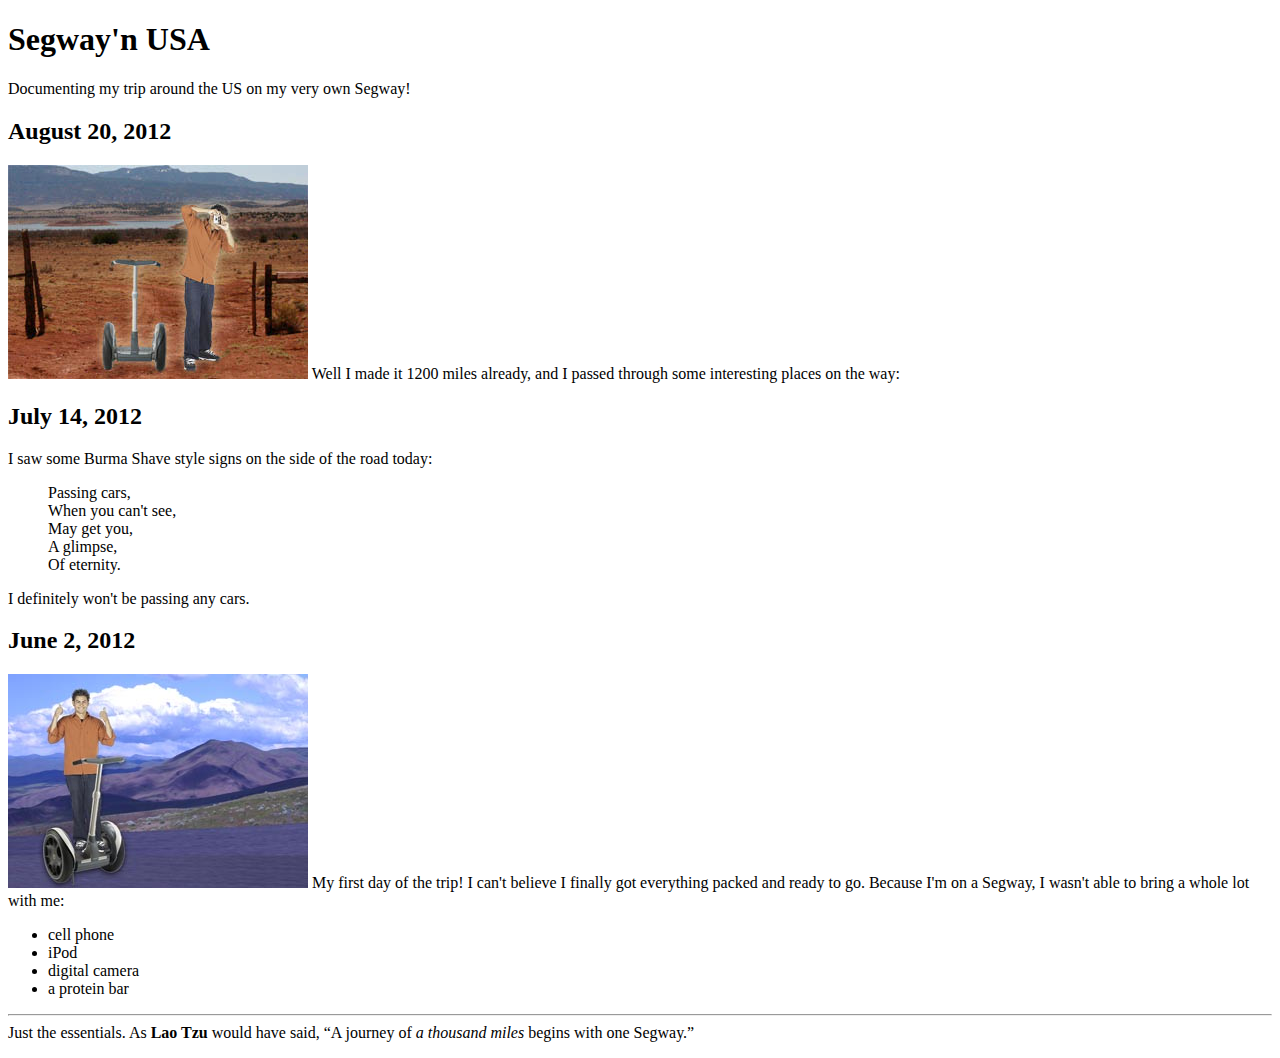
==== index.html @ dbd6b758 "zz" ====
<!DOCTYPE html>
<html lang="en">
<head>
	<meta charset="UTF-8">
	<title>My Trip Around the USA on a Segway</title>
</head>
<body>

<!-- h1+p -->
<!--
<h1></h1>
<p></p>
-->
<!-- (h2+p)*3 -->
<!--
<h2></h2>
<p></p>
<h2></h2>
<p></p>
<h2></h2>
<p></p>
-->

<h1>Segway'n USA</h1>
<p>Documenting my trip around the US on my very own Segway!</p>
  
  <h2>August 20, 2012</h2>
    <p>
    <img src="images/segway2.jpg">
    Well I made it 1200 miles already, and I passed through some interesting places on the way: 
    
    <!-- ul>li*6 -->
      

    </p>
    
   <h2>July 14, 2012</h2>
   <p>
    I saw some Burma Shave style signs on the side of the road today: 
    <blockquote>Passing cars,<br>
     When you can't see, <br>
     May get you, <br>
     A glimpse, <br>
     Of eternity.</blockquote>
    I definitely won't be passing any cars.
    </p>
    
   <h2>June 2, 2012</h2>
   <p>
    <img src="images/segway1.jpg">
    My first day of the trip! I can't believe I finally got everything packed and ready to go. Because I'm on a Segway, I wasn't able to bring a whole lot with me: 
    <ul>
      <li>cell phone</li>
      <li>iPod</li>
      <li>digital camera</li>
      <li>a protein bar</li>
    </ul>
    <hr>
    Just the essentials. As <strong>Lao Tzu</strong> would have said, <q>A journey of <em>a thousand miles</em> begins with one Segway.</q>
    </p>

</body>
</html>
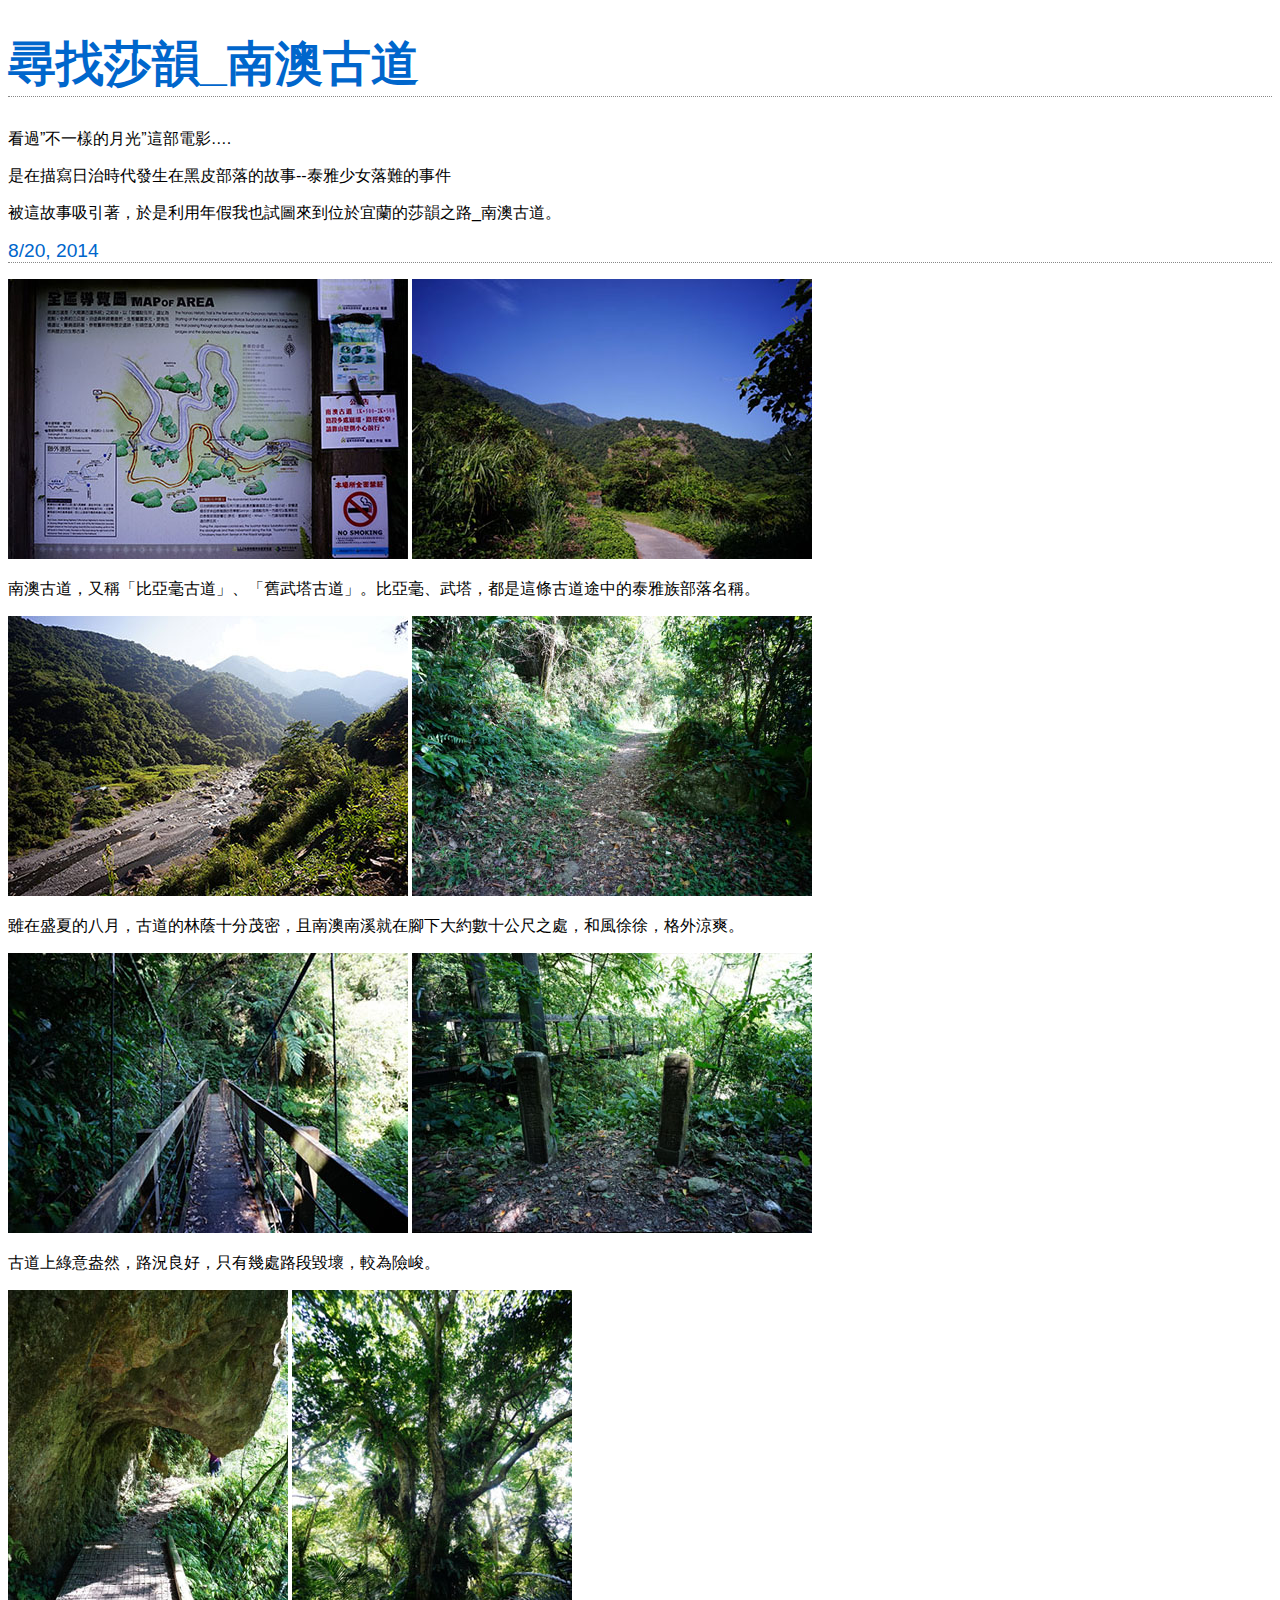
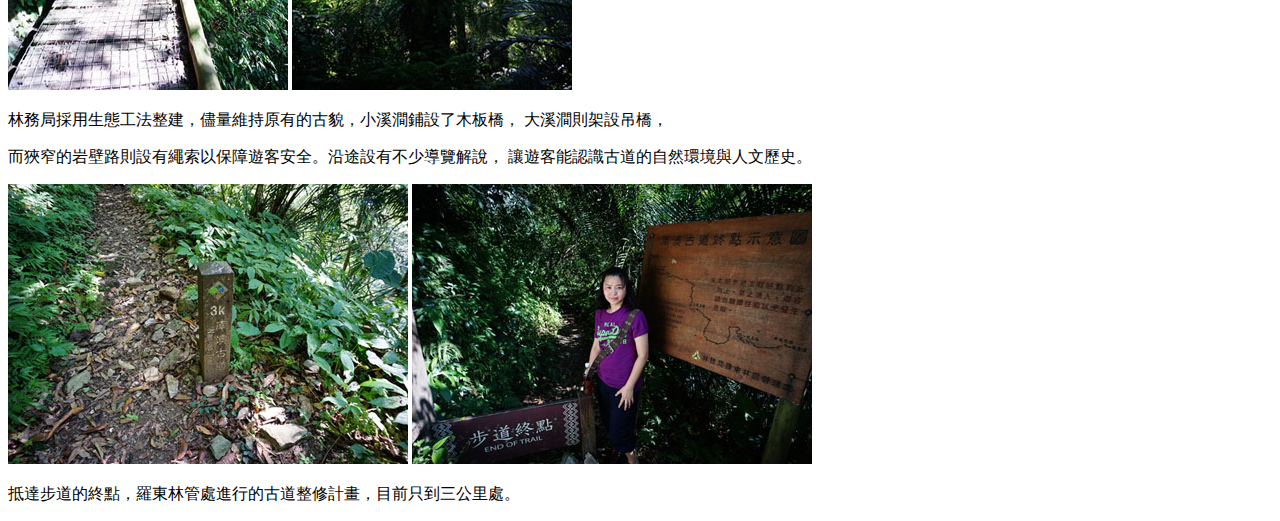
==== commit f08806a1: "work1" ====
--- a/index.html
+++ b/index.html
@@ -1,66 +1,47 @@
 <!DOCTYPE html>
-<html lang="en">
+<html>
+
 <head>
-	<meta charset="UTF-8">
-	<title>My Trip Around the USA on a Segway</title>
+    <meta charset="utf-8">
+    <title>探訪南澳古道</title>
+    <link type="text/css" rel="stylesheet" href="style.css">
 </head>
+
 <body>
-
-<!-- h1+p -->
-<!--
-<h1></h1>
-<p></p>
--->
-<!-- (h2+p)*3 -->
-<!--
-<h2></h2>
-<p></p>
-<h2></h2>
-<p></p>
-<h2></h2>
-<p></p>
--->
-
-<h1>Segway'n USA</h1>
-<p>Documenting my trip around the US on my very own Segway!</p>
-  
-  <h2>August 20, 2012</h2>
+    <h1>尋找莎韻_南澳古道</h1>
     <p>
-    <img src="images/segway2.jpg">
-    Well I made it 1200 miles already, and I passed through some interesting places on the way: 
-    
-    <!-- ul>li*6 -->
-      
-
+        看過”不一樣的月光”這部電影….</p>
+        <p>是在描寫日治時代發生在黑皮部落的故事--泰雅少女落難的事件</p></p>被這故事吸引著，於是利用年假我也試圖來到位於宜蘭的莎韻之路_南澳古道。
     </p>
-    
-   <h2>July 14, 2012</h2>
-   <p>
-    I saw some Burma Shave style signs on the side of the road today: 
-    <blockquote>Passing cars,<br>
-     When you can't see, <br>
-     May get you, <br>
-     A glimpse, <br>
-     Of eternity.</blockquote>
-    I definitely won't be passing any cars.
+    <h2>8/20, 2014</h2>
+    <p><img src="images/1.jpg" alt=""> <img src="images/2.jpg" alt=""></p>
+    <p>
+        南澳古道，又稱「比亞毫古道」、「舊武塔古道」。比亞毫、武塔，都是這條古道途中的泰雅族部落名稱。
     </p>
-    
-   <h2>June 2, 2012</h2>
-   <p>
-    <img src="images/segway1.jpg">
-    My first day of the trip! I can't believe I finally got everything packed and ready to go. Because I'm on a Segway, I wasn't able to bring a whole lot with me: 
-    <ul>
-      <li>cell phone</li>
-      <li>iPod</li>
-      <li>digital camera</li>
-      <li>a protein bar</li>
-    </ul>
-    <hr>
-    Just the essentials. As <strong>Lao Tzu</strong> would have said, <q>A journey of <em>a thousand miles</em> begins with one Segway.</q>
+     <p><img src="images/3.jpg" alt=""> <img src="images/4.jpg" alt=""></p>
+    <p>
+       雖在盛夏的八月，古道的林蔭十分茂密，且南澳南溪就在腳下大約數十公尺之處，和風徐徐，格外涼爽。
     </p>
 
-</body>
-</html>
+     <p><img src="images/5.jpg" alt=""> <img src="images/6.jpg" alt=""></p>
+     <p>
+      古道上綠意盎然，路況良好，只有幾處路段毀壞，較為險峻。
+    </p>
+    <p><img src="images/7.jpg" alt=""> <img src="images/8.jpg" alt=""></p>
+     <p>
+      林務局採用生態工法整建，儘量維持原有的古貌，小溪澗鋪設了木板橋， 大溪澗則架設吊橋，</p><p>而狹窄的岩壁路則設有繩索以保障遊客安全。沿途設有不少導覽解說， 讓遊客能認識古道的自然環境與人文歷史。 </p>
+
+       <p><img src="images/9.jpg" alt=""> <img src="images/10.jpg" alt=""></p>
+     <p>
+      抵達步道的終點，羅東林管處進行的古道整修計畫，目前只到三公里處。</p>
 
 
 
+
+
+
+
+    
+</body>
+
+</html>
--- a/style.css
+++ b/style.css
@@ -0,0 +1,24 @@
+
+
+body {
+    font-family: Verdana, Geneva, Arial, sans-serif;
+    font-size: big;
+}
+
+h1,
+h2 {
+    color: #0066cc;
+    border-bottom: thin dotted #888888;
+}
+
+h1 {
+    font-family: "Emblema One", sans-serif;
+    font-size: 300%;
+}
+
+h2 {
+    font-size: 120%;
+    font-weight: normal;
+}
+
+
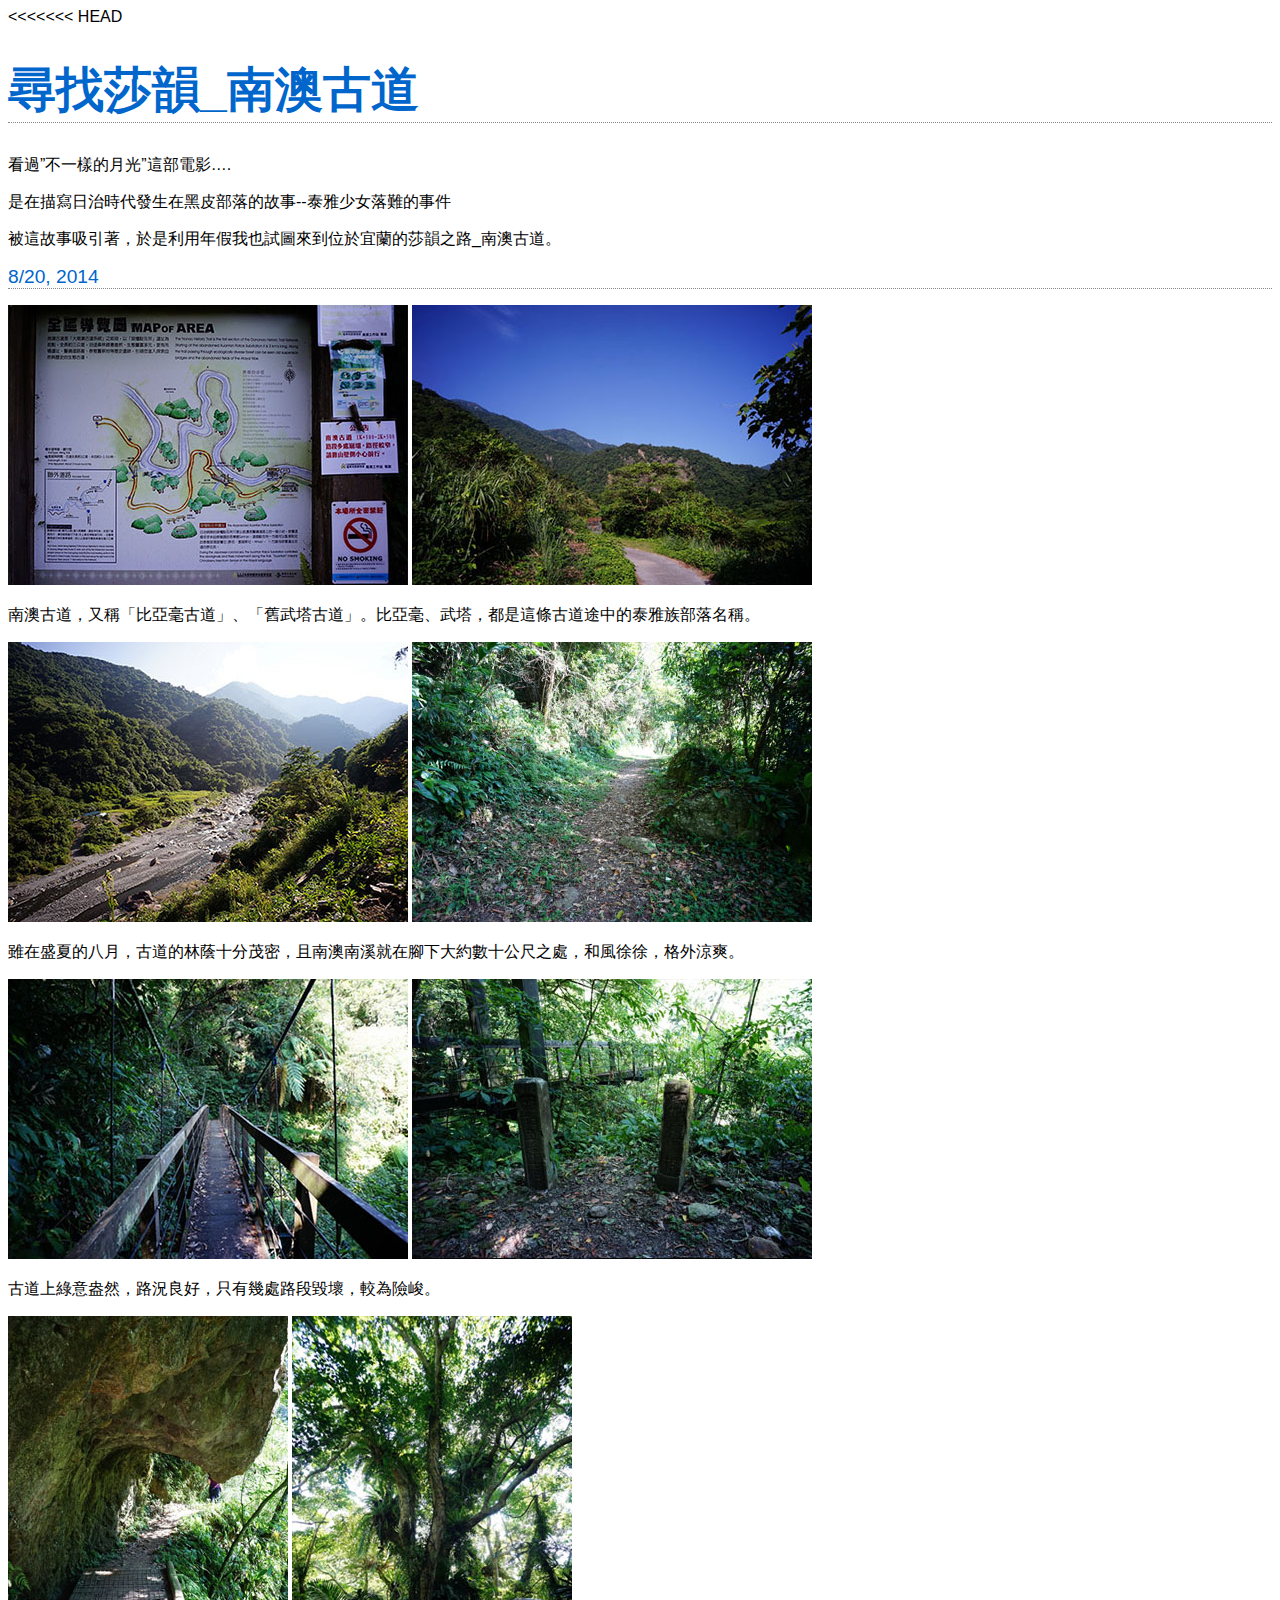
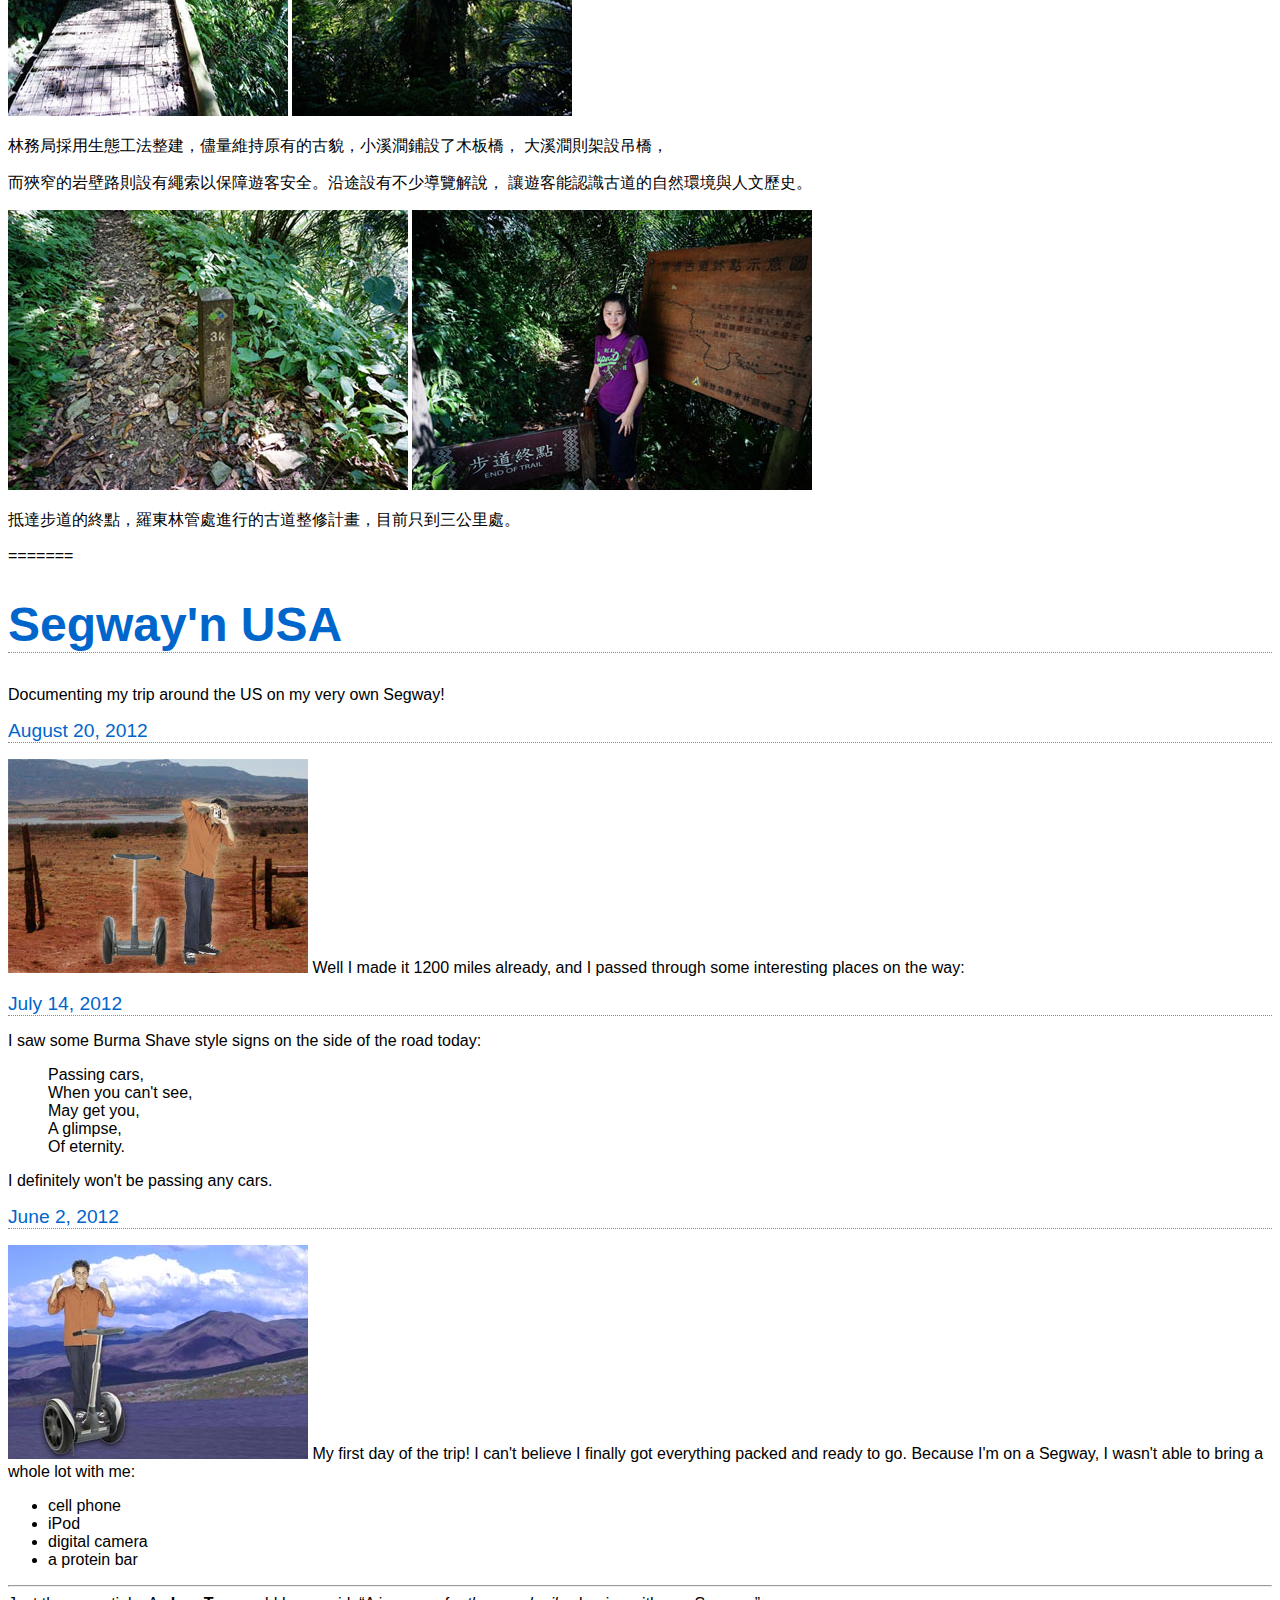
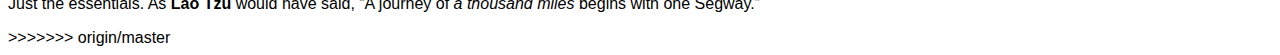
==== commit 8ff1cebf: "Merge remote-tracking branch 'origin/master'" ====
--- a/index.html
+++ b/index.html
@@ -1,4 +1,5 @@
 <!DOCTYPE html>
+<<<<<<< HEAD
 <html>
 
 <head>
@@ -45,3 +46,70 @@
 </body>
 
 </html>
+=======
+<html lang="en">
+<head>
+	<meta charset="UTF-8">
+	<title>My Trip Around the USA on a Segway</title>
+</head>
+<body>
+
+<!-- h1+p -->
+<!--
+<h1></h1>
+<p></p>
+-->
+<!-- (h2+p)*3 -->
+<!--
+<h2></h2>
+<p></p>
+<h2></h2>
+<p></p>
+<h2></h2>
+<p></p>
+-->
+
+<h1>Segway'n USA</h1>
+<p>Documenting my trip around the US on my very own Segway!</p>
+  
+  <h2>August 20, 2012</h2>
+    <p>
+    <img src="images/segway2.jpg">
+    Well I made it 1200 miles already, and I passed through some interesting places on the way: 
+    
+    <!-- ul>li*6 -->
+      
+
+    </p>
+    
+   <h2>July 14, 2012</h2>
+   <p>
+    I saw some Burma Shave style signs on the side of the road today: 
+    <blockquote>Passing cars,<br>
+     When you can't see, <br>
+     May get you, <br>
+     A glimpse, <br>
+     Of eternity.</blockquote>
+    I definitely won't be passing any cars.
+    </p>
+    
+   <h2>June 2, 2012</h2>
+   <p>
+    <img src="images/segway1.jpg">
+    My first day of the trip! I can't believe I finally got everything packed and ready to go. Because I'm on a Segway, I wasn't able to bring a whole lot with me: 
+    <ul>
+      <li>cell phone</li>
+      <li>iPod</li>
+      <li>digital camera</li>
+      <li>a protein bar</li>
+    </ul>
+    <hr>
+    Just the essentials. As <strong>Lao Tzu</strong> would have said, <q>A journey of <em>a thousand miles</em> begins with one Segway.</q>
+    </p>
+
+</body>
+</html>
+
+
+
+>>>>>>> origin/master
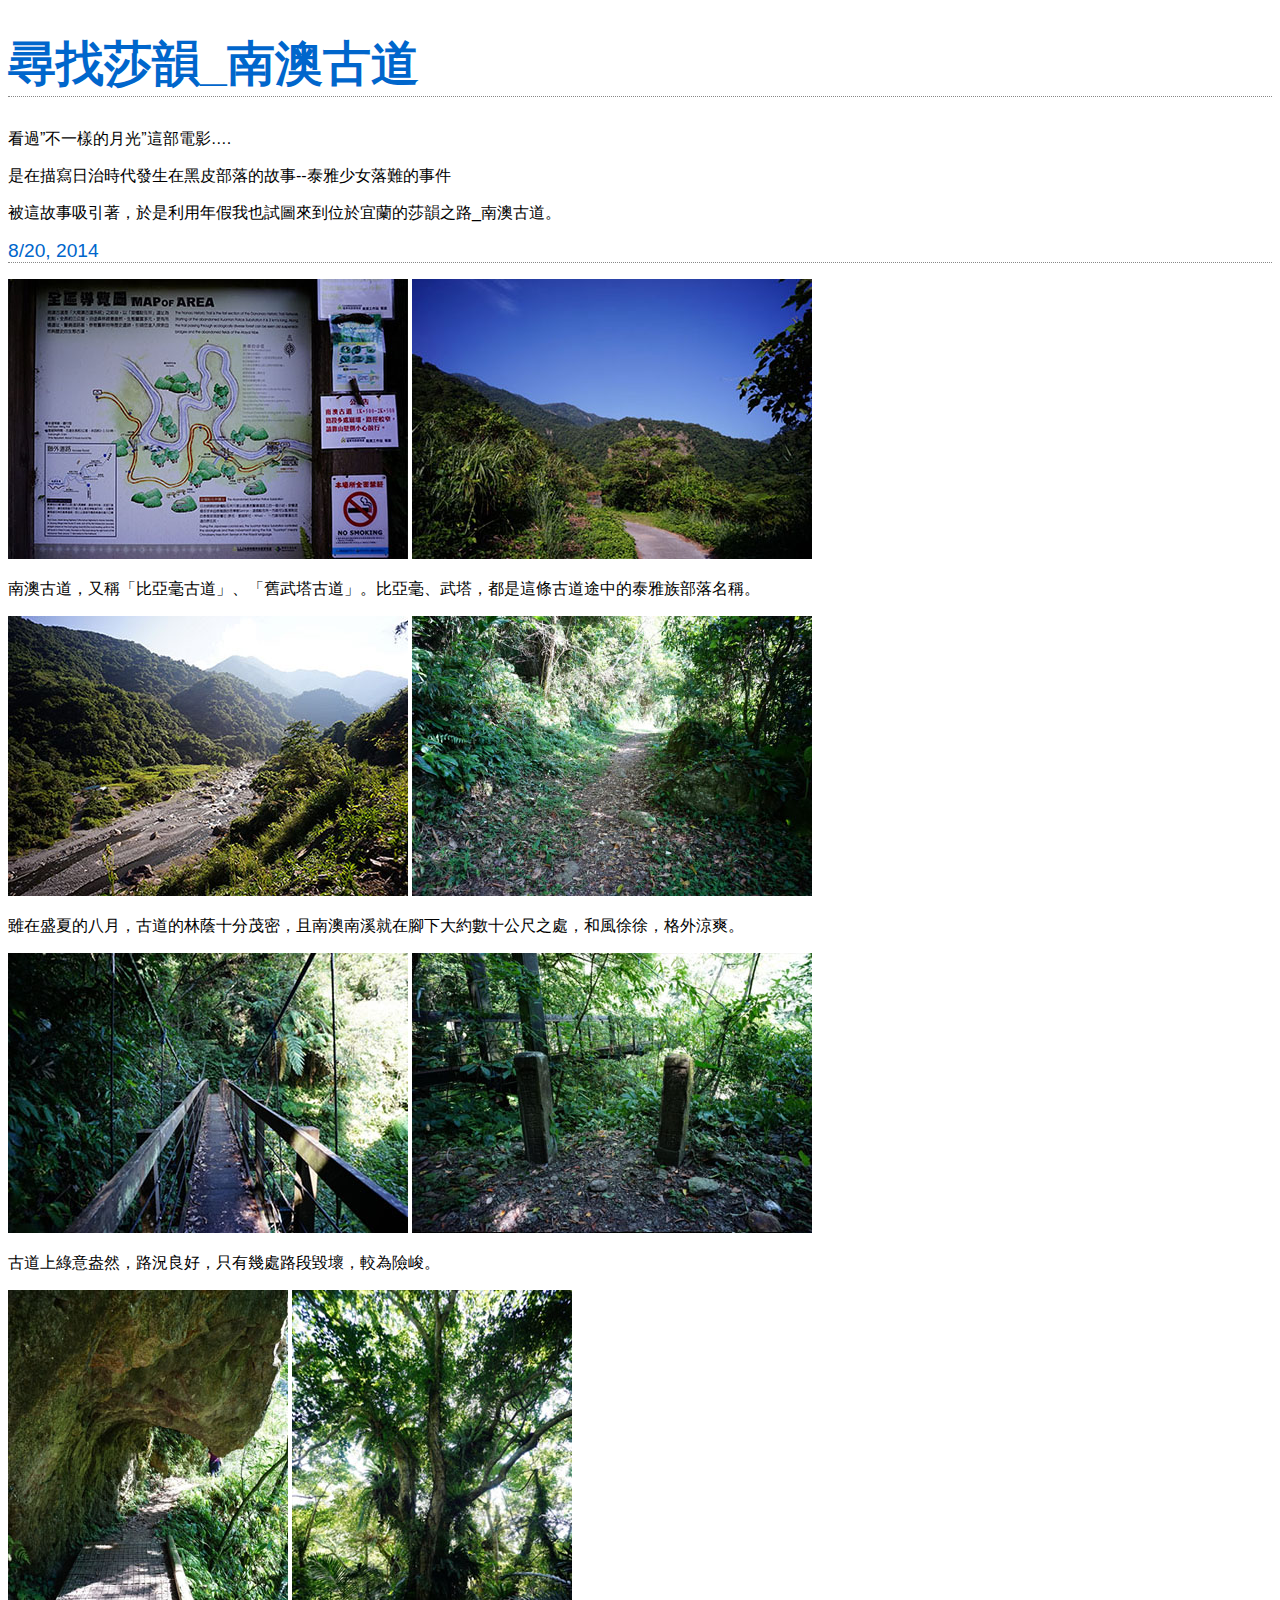
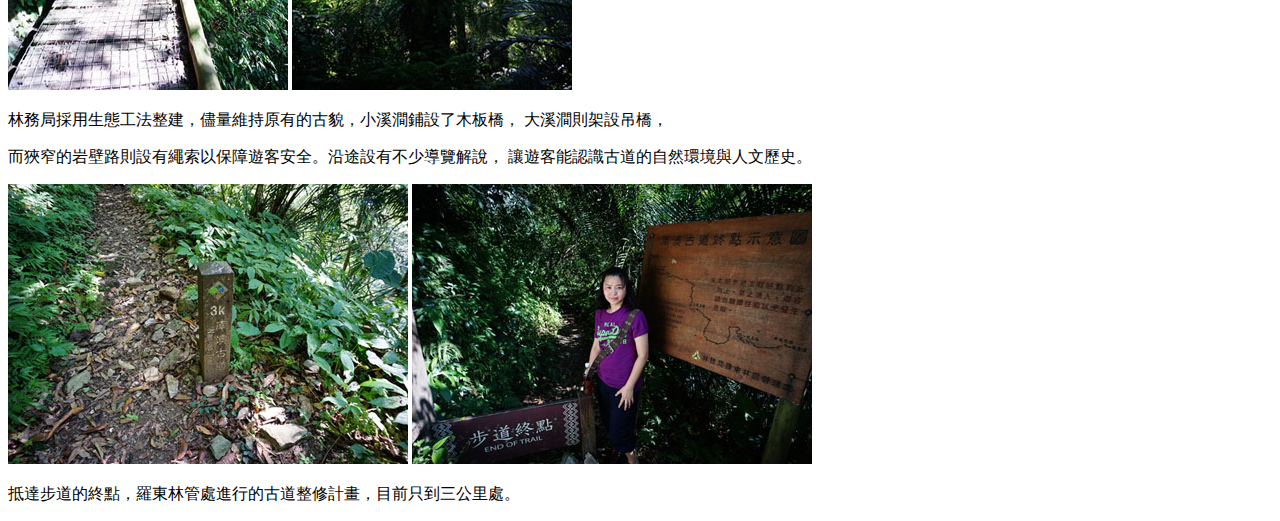
==== commit ba7d759e: "Update index.html" ====
--- a/index.html
+++ b/index.html
@@ -1,5 +1,4 @@
 <!DOCTYPE html>
-<<<<<<< HEAD
 <html>
 
 <head>
@@ -46,70 +45,4 @@
 </body>
 
 </html>
-=======
-<html lang="en">
-<head>
-	<meta charset="UTF-8">
-	<title>My Trip Around the USA on a Segway</title>
-</head>
-<body>
 
-<!-- h1+p -->
-<!--
-<h1></h1>
-<p></p>
--->
-<!-- (h2+p)*3 -->
-<!--
-<h2></h2>
-<p></p>
-<h2></h2>
-<p></p>
-<h2></h2>
-<p></p>
--->
-
-<h1>Segway'n USA</h1>
-<p>Documenting my trip around the US on my very own Segway!</p>
-  
-  <h2>August 20, 2012</h2>
-    <p>
-    <img src="images/segway2.jpg">
-    Well I made it 1200 miles already, and I passed through some interesting places on the way: 
-    
-    <!-- ul>li*6 -->
-      
-
-    </p>
-    
-   <h2>July 14, 2012</h2>
-   <p>
-    I saw some Burma Shave style signs on the side of the road today: 
-    <blockquote>Passing cars,<br>
-     When you can't see, <br>
-     May get you, <br>
-     A glimpse, <br>
-     Of eternity.</blockquote>
-    I definitely won't be passing any cars.
-    </p>
-    
-   <h2>June 2, 2012</h2>
-   <p>
-    <img src="images/segway1.jpg">
-    My first day of the trip! I can't believe I finally got everything packed and ready to go. Because I'm on a Segway, I wasn't able to bring a whole lot with me: 
-    <ul>
-      <li>cell phone</li>
-      <li>iPod</li>
-      <li>digital camera</li>
-      <li>a protein bar</li>
-    </ul>
-    <hr>
-    Just the essentials. As <strong>Lao Tzu</strong> would have said, <q>A journey of <em>a thousand miles</em> begins with one Segway.</q>
-    </p>
-
-</body>
-</html>
-
-
-
->>>>>>> origin/master
